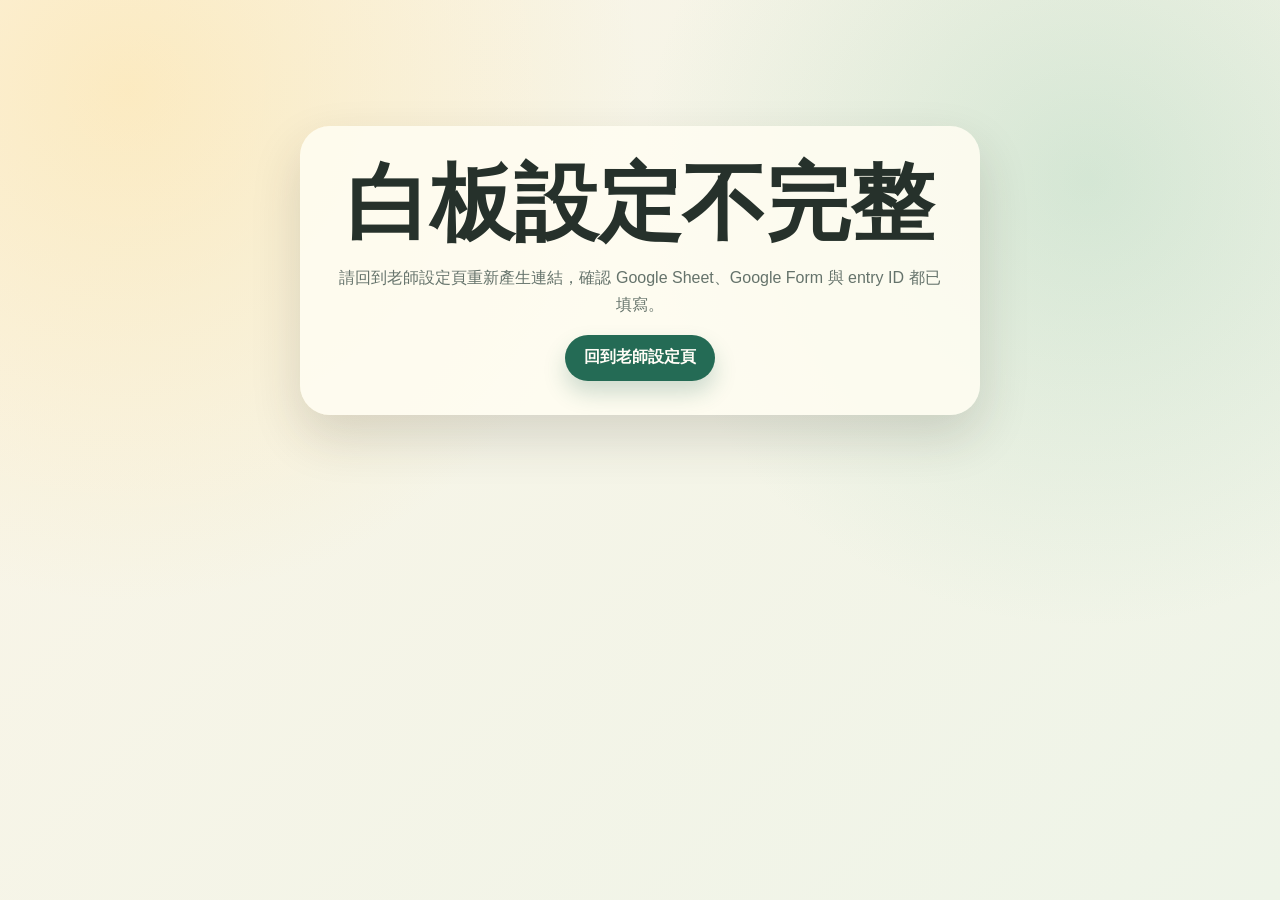
==== board.html @ f999b24b "Initial sticky board implementation" ====
<!doctype html>
<html lang="zh-Hant">
  <head>
    <meta charset="utf-8" />
    <meta name="viewport" content="width=device-width, initial-scale=1" />
    <title>公用便條貼白板</title>
    <link rel="stylesheet" href="./css/styles.css" />
  </head>
  <body class="board-page">
    <div id="config-error" class="config-error hidden">
      <h1>白板設定不完整</h1>
      <p>請回到老師設定頁重新產生連結，確認 Google Sheet、Google Form 與 entry ID 都已填寫。</p>
      <a class="primary-btn as-link" href="./index.html">回到老師設定頁</a>
    </div>

    <main id="board-app" class="board-app hidden">
      <header class="toolbar">
        <div>
          <p class="eyebrow">匿名協作白板</p>
          <h1>公用便條貼白板</h1>
        </div>
        <div class="toolbar-actions">
          <button class="primary-btn" id="add-note" type="button">新增便條貼</button>
          <button class="ghost-btn" id="refresh-board" type="button">重新同步</button>
          <span id="sync-status" class="sync-pill">尚未同步</span>
          <span id="note-count" class="sync-pill">0 張</span>
        </div>
      </header>

      <section id="board" class="board" aria-label="便條貼白板">
        <div class="empty-state" id="empty-state">
          <h2>這裡還沒有便條貼</h2>
          <p>按「新增便條貼」開始，或等待其他同學送出想法。</p>
        </div>
      </section>
    </main>

    <template id="note-template">
      <article class="note">
        <div class="note-toolbar">
          <select class="note-color" aria-label="便條貼顏色">
            <option value="yellow">黃色</option>
            <option value="pink">粉紅</option>
            <option value="blue">藍色</option>
            <option value="green">綠色</option>
            <option value="purple">紫色</option>
            <option value="orange">橘色</option>
          </select>
          <button class="icon-btn edit-note" type="button" aria-label="編輯">編輯</button>
          <button class="icon-btn delete-note" type="button" aria-label="刪除">刪除</button>
        </div>
        <div class="note-text" tabindex="0"></div>
        <textarea class="note-editor" rows="4"></textarea>
        <div class="resize-handle" aria-hidden="true"></div>
      </article>
    </template>

    <script type="module" src="./js/board.js"></script>
  </body>
</html>
---- css/styles.css ----
:root {
  --ink: #26312b;
  --muted: #65736b;
  --paper: #fffaf0;
  --surface: rgba(255, 253, 242, 0.88);
  --line: #ded4bd;
  --accent: #246b55;
  --accent-strong: #174936;
  --accent-soft: #d8f0dc;
  --danger: #b14d3a;
  --shadow: 0 22px 50px rgba(52, 43, 28, 0.16);
  --font-display: Georgia, "Times New Roman", serif;
  --font-body: "Avenir Next", "Noto Sans TC", "PingFang TC", sans-serif;
}

* {
  box-sizing: border-box;
}

html,
body {
  min-height: 100%;
}

body {
  margin: 0;
  color: var(--ink);
  font-family: var(--font-body);
  background:
    radial-gradient(circle at 10% 10%, rgba(255, 214, 120, 0.34), transparent 32rem),
    radial-gradient(circle at 85% 20%, rgba(123, 190, 157, 0.26), transparent 28rem),
    linear-gradient(135deg, #fbf5e7 0%, #eef4e8 100%);
}

button,
input,
textarea,
select {
  font: inherit;
}

button,
.as-link {
  cursor: pointer;
}

.hidden {
  display: none !important;
}

.shell {
  width: min(1160px, calc(100% - 32px));
  margin: 0 auto;
  padding: 42px 0 72px;
}

.hero {
  padding: 38px;
  border: 1px solid rgba(107, 91, 59, 0.18);
  border-radius: 34px;
  background:
    linear-gradient(110deg, rgba(255, 253, 242, 0.9), rgba(239, 248, 229, 0.78)),
    repeating-linear-gradient(0deg, rgba(38, 49, 43, 0.04) 0 1px, transparent 1px 24px);
  box-shadow: var(--shadow);
}

.eyebrow {
  margin: 0 0 8px;
  color: var(--accent);
  font-size: 0.78rem;
  font-weight: 800;
  letter-spacing: 0.12em;
  text-transform: uppercase;
}

h1,
h2 {
  margin: 0;
  font-family: var(--font-display);
  line-height: 1.05;
}

h1 {
  font-size: clamp(2.4rem, 7vw, 5.25rem);
}

h2 {
  font-size: clamp(1.4rem, 3vw, 2.2rem);
}

.hero-text {
  max-width: 760px;
  margin: 18px 0 0;
  color: var(--muted);
  font-size: 1.08rem;
  line-height: 1.8;
}

.warning-card {
  display: flex;
  gap: 14px;
  align-items: flex-start;
  margin: 22px 0;
  padding: 16px 18px;
  border: 1px solid rgba(177, 77, 58, 0.24);
  border-radius: 20px;
  background: rgba(255, 242, 229, 0.86);
  color: #724131;
}

.warning-card strong {
  white-space: nowrap;
}

.layout-grid {
  display: grid;
  grid-template-columns: minmax(0, 1.45fr) minmax(280px, 0.75fr);
  gap: 22px;
  align-items: start;
}

.panel {
  padding: 26px;
  border: 1px solid rgba(107, 91, 59, 0.17);
  border-radius: 28px;
  background: var(--surface);
  box-shadow: 0 16px 36px rgba(52, 43, 28, 0.1);
  backdrop-filter: blur(12px);
}

.section-heading {
  margin-bottom: 20px;
}

.section-heading.compact {
  margin-top: 28px;
}

label {
  display: grid;
  gap: 8px;
  margin-bottom: 16px;
  color: var(--muted);
  font-weight: 700;
}

label b {
  color: var(--danger);
}

input,
textarea,
select {
  width: 100%;
  border: 1px solid var(--line);
  border-radius: 15px;
  background: #fffdf7;
  color: var(--ink);
  outline: none;
  transition: border-color 0.2s ease, box-shadow 0.2s ease;
}

input,
select {
  min-height: 48px;
  padding: 0 14px;
}

textarea {
  padding: 14px;
  resize: vertical;
}

input:focus,
textarea:focus,
select:focus {
  border-color: var(--accent);
  box-shadow: 0 0 0 4px rgba(36, 107, 85, 0.14);
}

.two-col,
.entry-grid {
  display: grid;
  grid-template-columns: repeat(2, minmax(0, 1fr));
  gap: 14px;
}

.entry-grid .wide {
  grid-column: 1 / -1;
}

.actions {
  display: flex;
  flex-wrap: wrap;
  gap: 12px;
  align-items: center;
  margin-top: 20px;
}

.primary-btn,
.ghost-btn {
  min-height: 46px;
  padding: 0 18px;
  border-radius: 999px;
  border: 1px solid transparent;
  font-weight: 800;
  text-decoration: none;
}

.primary-btn {
  background: var(--accent);
  color: #fffdf6;
  box-shadow: 0 12px 22px rgba(36, 107, 85, 0.22);
}

.primary-btn:hover {
  background: var(--accent-strong);
}

.ghost-btn {
  background: #fffdf7;
  color: var(--accent-strong);
  border-color: var(--line);
}

.as-link {
  display: inline-flex;
  align-items: center;
}

.guide-list {
  display: grid;
  gap: 14px;
  margin: 0;
  padding-left: 22px;
  color: var(--muted);
  line-height: 1.7;
}

code {
  padding: 2px 6px;
  border-radius: 8px;
  background: rgba(36, 107, 85, 0.09);
  color: var(--accent-strong);
}

.result-panel {
  margin-top: 22px;
}

.result-layout {
  display: grid;
  grid-template-columns: minmax(0, 1fr) 280px;
  gap: 28px;
}

.qr-wrap {
  display: grid;
  place-items: center;
  align-content: center;
  gap: 12px;
  text-align: center;
  color: var(--muted);
}

.qr-code {
  display: grid;
  place-items: center;
  width: 244px;
  height: 244px;
}

.qr-code img,
.qr-code canvas {
  border: 12px solid #fffdf7;
  border-radius: 22px;
  box-shadow: 0 14px 28px rgba(52, 43, 28, 0.14);
}

.status-line {
  min-height: 1.4em;
  color: var(--accent);
  font-weight: 800;
}

.config-error {
  width: min(680px, calc(100% - 32px));
  margin: 14vh auto;
  padding: 34px;
  border-radius: 30px;
  background: var(--surface);
  box-shadow: var(--shadow);
  text-align: center;
}

.config-error p {
  color: var(--muted);
  line-height: 1.7;
}

.board-app {
  min-height: 100vh;
}

.toolbar {
  position: sticky;
  top: 0;
  z-index: 1000;
  display: flex;
  justify-content: space-between;
  gap: 16px;
  align-items: center;
  padding: 16px clamp(16px, 4vw, 34px);
  border-bottom: 1px solid rgba(107, 91, 59, 0.16);
  background: rgba(255, 250, 240, 0.9);
  backdrop-filter: blur(14px);
}

.toolbar h1 {
  font-size: clamp(1.4rem, 3vw, 2.4rem);
}

.toolbar-actions {
  display: flex;
  flex-wrap: wrap;
  justify-content: flex-end;
  gap: 10px;
  align-items: center;
}

.sync-pill {
  display: inline-flex;
  min-height: 38px;
  align-items: center;
  padding: 0 13px;
  border: 1px solid rgba(36, 107, 85, 0.18);
  border-radius: 999px;
  background: rgba(216, 240, 220, 0.7);
  color: var(--accent-strong);
  font-size: 0.9rem;
  font-weight: 800;
}

.sync-pill.is-error {
  border-color: rgba(177, 77, 58, 0.25);
  background: rgba(255, 229, 219, 0.92);
  color: var(--danger);
}

.board {
  position: relative;
  min-height: calc(100vh - 92px);
  overflow: auto;
  touch-action: none;
  background:
    linear-gradient(rgba(38, 49, 43, 0.06) 1px, transparent 1px),
    linear-gradient(90deg, rgba(38, 49, 43, 0.06) 1px, transparent 1px),
    radial-gradient(circle at 50% 30%, rgba(255, 255, 255, 0.54), transparent 35rem);
  background-size: 32px 32px, 32px 32px, auto;
}

.empty-state {
  position: absolute;
  left: 50%;
  top: 44%;
  transform: translate(-50%, -50%);
  width: min(420px, calc(100% - 32px));
  padding: 28px;
  border: 1px dashed rgba(38, 49, 43, 0.24);
  border-radius: 28px;
  background: rgba(255, 253, 247, 0.72);
  text-align: center;
  color: var(--muted);
  pointer-events: none;
}

.empty-state h2 {
  color: var(--ink);
}

.note {
  position: absolute;
  display: grid;
  grid-template-rows: auto 1fr;
  min-width: 120px;
  min-height: 80px;
  padding: 12px;
  border-radius: 5px 20px 10px 18px;
  box-shadow: 0 16px 26px rgba(52, 43, 28, 0.2);
  touch-action: none;
  user-select: none;
}

.note::after {
  content: "";
  position: absolute;
  inset: 0;
  border-radius: inherit;
  background: linear-gradient(145deg, rgba(255, 255, 255, 0.35), transparent 48%);
  pointer-events: none;
}

.note[data-color="yellow"] {
  background: #ffe680;
}

.note[data-color="pink"] {
  background: #ffc2d4;
}

.note[data-color="blue"] {
  background: #addcff;
}

.note[data-color="green"] {
  background: #bfe8b8;
}

.note[data-color="purple"] {
  background: #d7c5ff;
}

.note[data-color="orange"] {
  background: #ffc07a;
}

.note-toolbar {
  position: relative;
  z-index: 1;
  display: flex;
  gap: 6px;
  align-items: center;
  margin-bottom: 8px;
}

.note-color {
  min-height: 30px;
  padding: 0 8px;
  border-radius: 999px;
  background: rgba(255, 253, 247, 0.76);
  font-size: 0.78rem;
}

.icon-btn {
  min-height: 30px;
  padding: 0 8px;
  border: 0;
  border-radius: 999px;
  background: rgba(255, 253, 247, 0.72);
  color: var(--ink);
  font-size: 0.78rem;
  font-weight: 900;
}

.delete-note {
  color: var(--danger);
}

.note-text,
.note-editor {
  position: relative;
  z-index: 1;
  min-height: 0;
  overflow: auto;
}

.note-text {
  white-space: pre-wrap;
  color: #27322c;
  font-size: 1.05rem;
  font-weight: 750;
  line-height: 1.55;
}

.note-editor {
  display: none;
  height: 100%;
  border: 1px solid rgba(38, 49, 43, 0.2);
  background: rgba(255, 253, 247, 0.82);
  resize: none;
}

.note.is-editing .note-text {
  display: none;
}

.note.is-editing .note-editor {
  display: block;
}

.resize-handle {
  position: absolute;
  right: 5px;
  bottom: 5px;
  z-index: 2;
  width: 22px;
  height: 22px;
  border-right: 4px solid rgba(38, 49, 43, 0.32);
  border-bottom: 4px solid rgba(38, 49, 43, 0.32);
  border-radius: 4px;
  cursor: nwse-resize;
}

@media (max-width: 820px) {
  .layout-grid,
  .result-layout,
  .two-col,
  .entry-grid {
    grid-template-columns: 1fr;
  }

  .toolbar {
    align-items: stretch;
    flex-direction: column;
  }

  .toolbar-actions {
    justify-content: flex-start;
  }

  .primary-btn,
  .ghost-btn {
    width: 100%;
    justify-content: center;
  }

  .sync-pill {
    flex: 1;
    justify-content: center;
  }
}
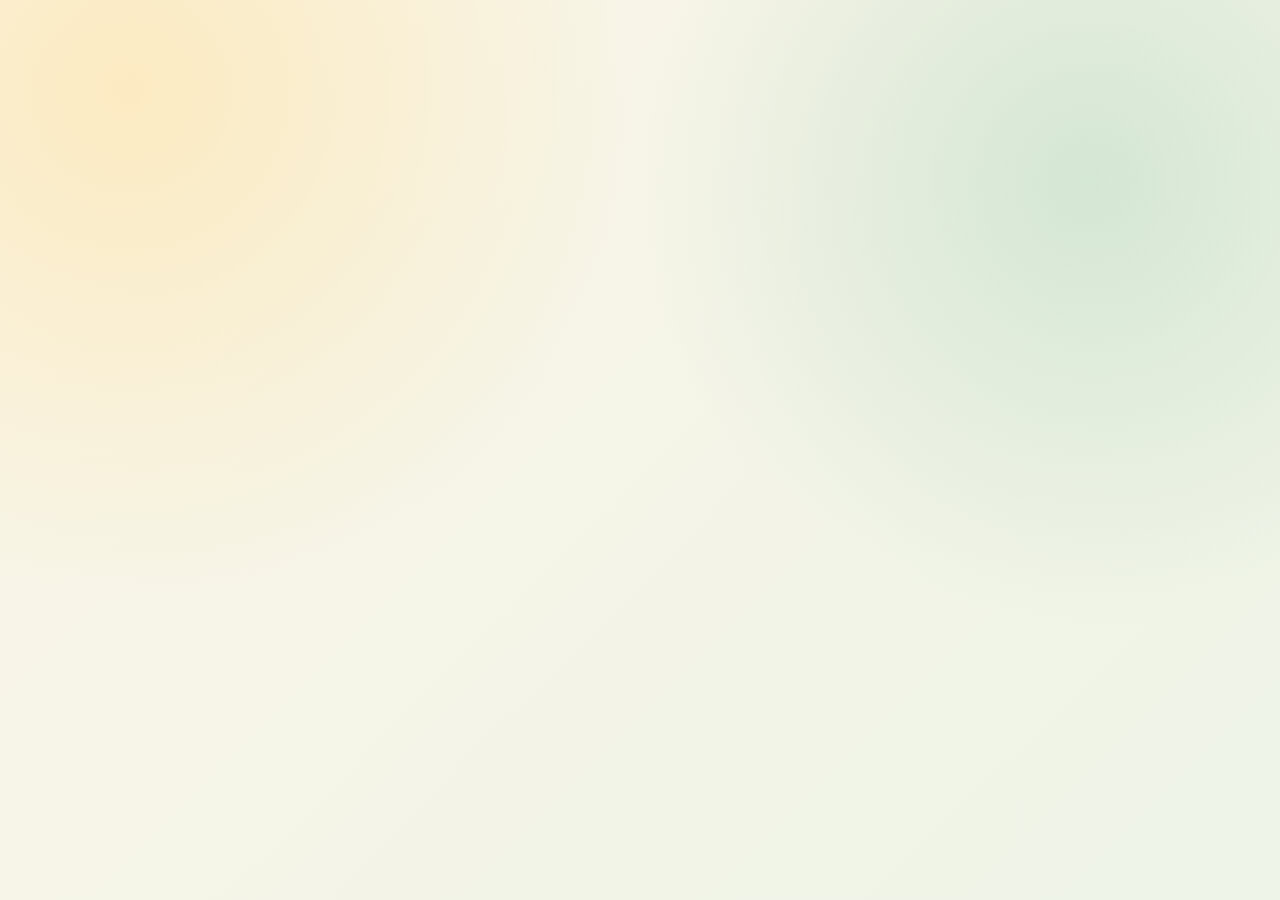
==== commit 437512bd: "Optimize mobile toolbar layout" ====
--- a/board.html
+++ b/board.html
@@ -15,12 +15,18 @@
 
     <main id="board-app" class="board-app hidden">
       <header class="toolbar">
-        <div>
-          <p class="eyebrow">匿名協作白板</p>
-          <h1>公用便條貼白板</h1>
+        <div class="toolbar-title-row">
+          <div class="toolbar-title">
+            <p class="eyebrow">匿名協作白板</p>
+            <h1>公用便條貼白板</h1>
+          </div>
+          <button class="primary-btn add-note-btn" id="add-note" type="button" aria-label="新增便條貼">
+            <span class="add-note-label">新增便條貼</span>
+            <span class="add-note-plus" aria-hidden="true">+</span>
+          </button>
+          <button class="toolbar-menu-toggle" type="button" aria-label="開啟工具選單" aria-expanded="false" aria-controls="board-toolbar-menu" data-toolbar-menu-toggle>☰</button>
         </div>
-        <div class="toolbar-actions">
-          <button class="primary-btn" id="add-note" type="button">新增便條貼</button>
+        <div class="toolbar-actions toolbar-menu" id="board-toolbar-menu" data-toolbar-menu>
           <button class="ghost-btn" id="refresh-board" type="button">重新同步</button>
           <span id="sync-status" class="sync-pill">尚未同步</span>
           <span id="note-count" class="sync-pill">0 張</span>
@@ -28,6 +34,7 @@
       </header>
 
       <section id="board" class="board" aria-label="便條貼白板">
+        <div class="board-spacer" aria-hidden="true"></div>
         <div class="empty-state" id="empty-state">
           <h2>這裡還沒有便條貼</h2>
           <p>按「新增便條貼」開始，或等待其他同學送出想法。</p>
--- a/css/styles.css
+++ b/css/styles.css
@@ -112,6 +112,22 @@
   white-space: nowrap;
 }
 
+.demo-banner {
+  display: flex;
+  gap: 12px;
+  align-items: center;
+  padding: 12px clamp(16px, 4vw, 34px);
+  border-bottom: 1px solid rgba(107, 91, 59, 0.14);
+  background: rgba(255, 253, 242, 0.78);
+  color: var(--muted);
+  line-height: 1.55;
+}
+
+.demo-banner strong {
+  color: var(--accent-strong);
+  white-space: nowrap;
+}
+
 .layout-grid {
   display: grid;
   grid-template-columns: minmax(0, 1.45fr) minmax(280px, 0.75fr);
@@ -187,6 +203,42 @@
 
 .entry-grid .wide {
   grid-column: 1 / -1;
+}
+
+.prefill-helper {
+  margin-bottom: 18px;
+  padding: 18px;
+  border: 1px solid rgba(36, 107, 85, 0.16);
+  border-radius: 22px;
+  background: rgba(216, 240, 220, 0.34);
+}
+
+.prefill-helper p {
+  margin: 0 0 14px;
+  color: var(--muted);
+  line-height: 1.7;
+}
+
+.inline-actions {
+  margin-top: 0;
+}
+
+.advanced-fields {
+  margin-top: 16px;
+  border: 1px dashed rgba(107, 91, 59, 0.3);
+  border-radius: 20px;
+  background: rgba(255, 253, 247, 0.58);
+}
+
+.advanced-fields summary {
+  cursor: pointer;
+  padding: 16px 18px;
+  color: var(--accent-strong);
+  font-weight: 900;
+}
+
+.advanced-fields .entry-grid {
+  padding: 0 18px 18px;
 }
 
 .actions {
@@ -316,8 +368,34 @@
   backdrop-filter: blur(14px);
 }
 
+.toolbar-title-row {
+  display: flex;
+  gap: 14px;
+  align-items: center;
+}
+
+.toolbar-title {
+  min-width: 0;
+}
+
 .toolbar h1 {
   font-size: clamp(1.4rem, 3vw, 2.4rem);
+}
+
+.add-note-plus {
+  display: none;
+}
+
+.toolbar-menu-toggle {
+  display: none;
+  width: 42px;
+  height: 42px;
+  border: 1px solid var(--line);
+  border-radius: 14px;
+  background: #fffdf7;
+  color: var(--accent-strong);
+  font-size: 1.28rem;
+  font-weight: 900;
 }
 
 .toolbar-actions {
@@ -352,11 +430,31 @@
   min-height: calc(100vh - 92px);
   overflow: auto;
   touch-action: none;
+  cursor: grab;
+  overscroll-behavior: contain;
+  -webkit-overflow-scrolling: touch;
   background:
     linear-gradient(rgba(38, 49, 43, 0.06) 1px, transparent 1px),
     linear-gradient(90deg, rgba(38, 49, 43, 0.06) 1px, transparent 1px),
     radial-gradient(circle at 50% 30%, rgba(255, 255, 255, 0.54), transparent 35rem);
   background-size: 32px 32px, 32px 32px, auto;
+}
+
+.board.is-panning {
+  cursor: grabbing;
+}
+
+.board-spacer {
+  position: absolute;
+  inset: 0 auto auto 0;
+  z-index: 0;
+  width: max(1700px, 220vw);
+  height: max(1100px, 180vh);
+  pointer-events: none;
+}
+
+.demo-board {
+  min-height: calc(100vh - 145px);
 }
 
 .empty-state {
@@ -380,6 +478,7 @@
 
 .note {
   position: absolute;
+  z-index: 1;
   display: grid;
   grid-template-rows: auto 1fr;
   min-width: 120px;
@@ -512,10 +611,83 @@
   .toolbar {
     align-items: stretch;
     flex-direction: column;
+    gap: 8px;
+    padding: 8px 10px;
+  }
+
+  .toolbar-title-row {
+    display: grid;
+    grid-template-columns: minmax(0, 1fr) 38px 38px;
+    gap: 8px;
+    width: 100%;
+    align-items: center;
+  }
+
+  .toolbar .eyebrow {
+    display: none;
+  }
+
+  .toolbar h1 {
+    overflow: hidden;
+    font-size: clamp(1.12rem, 5.4vw, 1.45rem);
+    line-height: 1.1;
+    text-overflow: ellipsis;
+    white-space: nowrap;
+  }
+
+  .toolbar .add-note-btn {
+    display: inline-flex;
+    width: 38px;
+    min-width: 38px;
+    min-height: 38px;
+    height: 38px;
+    justify-content: center;
+    padding: 0;
+    border-radius: 14px;
+    font-size: 1.5rem;
+    line-height: 1;
+    box-shadow: 0 8px 16px rgba(36, 107, 85, 0.18);
+  }
+
+  .add-note-label {
+    display: none;
+  }
+
+  .add-note-plus {
+    display: inline;
+  }
+
+  .toolbar-menu-toggle {
+    display: inline-flex;
+    align-items: center;
+    justify-content: center;
+    width: 38px;
+    height: 38px;
+  }
+
+  .toolbar-actions,
+  .toolbar-actions.is-open {
+    justify-content: stretch;
+  }
+
+  .demo-banner {
+    align-items: flex-start;
+    flex-direction: column;
+    gap: 4px;
+    padding: 8px 10px;
+    font-size: 0.86rem;
   }
 
   .toolbar-actions {
-    justify-content: flex-start;
+    display: none;
+    width: 100%;
+    gap: 8px;
+    padding-top: 6px;
+  }
+
+  .toolbar-actions.is-open {
+    display: grid;
+    grid-template-columns: 1fr;
   }
 
   .primary-btn,
@@ -524,8 +696,25 @@
     justify-content: center;
   }
 
+  .toolbar .add-note-btn {
+    width: 38px;
+    min-width: 38px;
+    min-height: 38px;
+    height: 38px;
+  }
+
   .sync-pill {
     flex: 1;
     justify-content: center;
-  }
-}
+    min-height: 34px;
+    font-size: 0.82rem;
+  }
+
+  .board {
+    min-height: calc(100vh - 55px);
+  }
+
+  .demo-board {
+    min-height: calc(100vh - 110px);
+  }
+}
